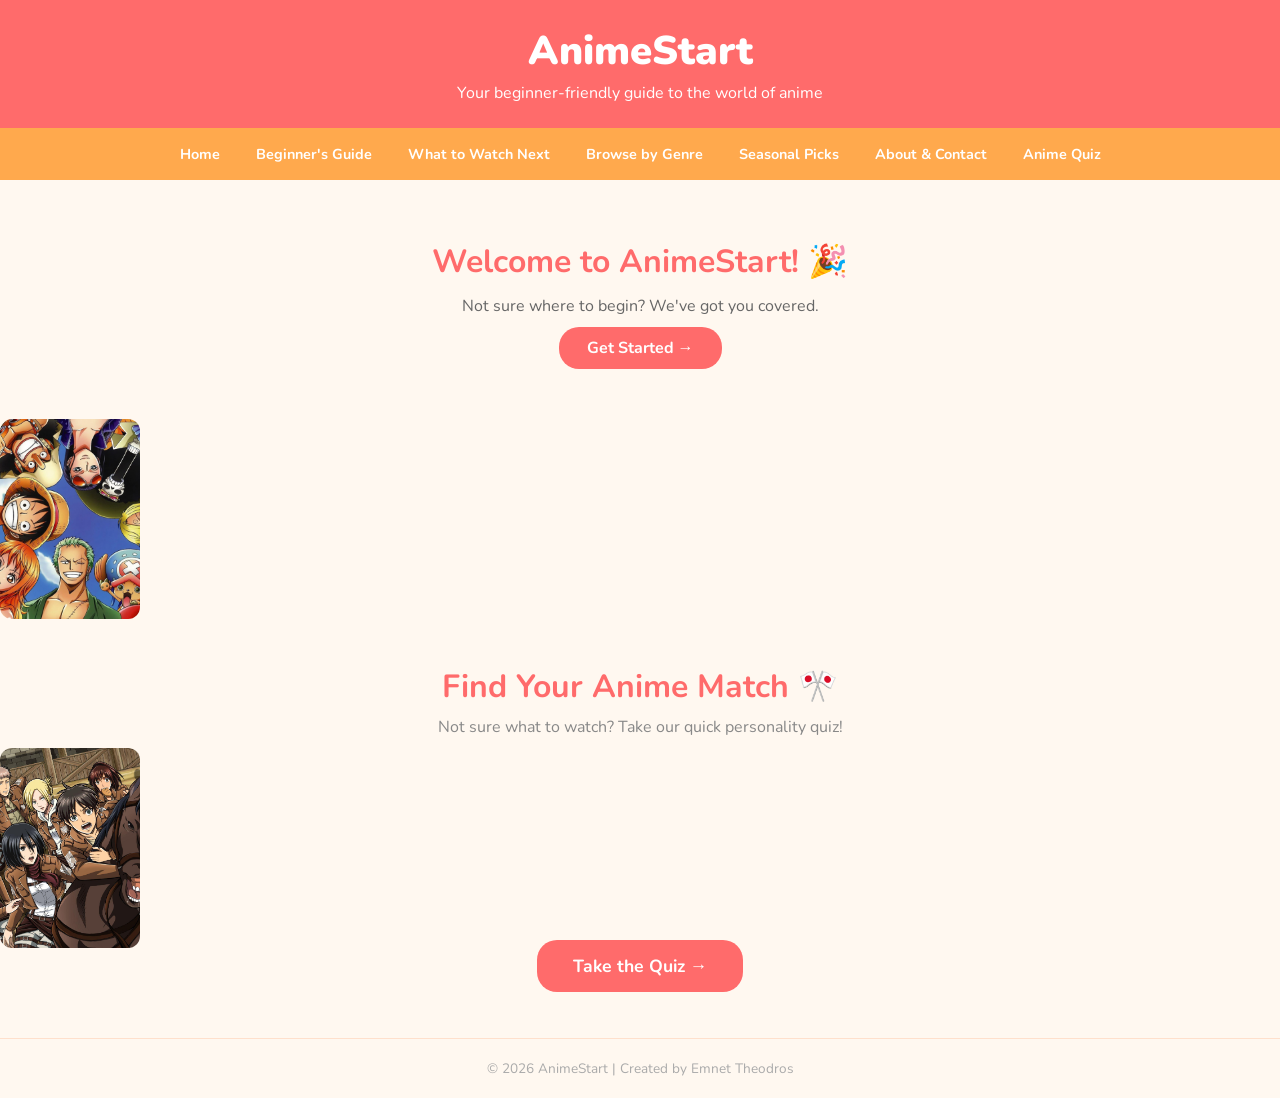
==== index.html @ 5220f3ac "images changes" ====
<!DOCTYPE html>
<html lang="en">
<head>
  <meta charset="UTF-8">
  <title>AnimeStart</title>
  <link href="https://fonts.googleapis.com/css2?family=Nunito:wght@400;700;900&display=swap" rel="stylesheet">
  <link rel="stylesheet" href="style.css">
</head>
<body>

  <header>
    <h1>AnimeStart</h1>
    <p>Your beginner-friendly guide to the world of anime</p>
  </header>

  <nav>
    <a href="index.html">Home</a>
    <a href="beginners-guide.html">Beginner's Guide</a>
    <a href="what-to-watch.html">What to Watch Next</a>
    <a href="browse-by-genre.html">Browse by Genre</a>
    <a href="seasonal-picks.html">Seasonal Picks</a>
    <a href="about.html">About & Contact</a>
    <a href="quiz.html">Anime Quiz</a>
  </nav>

  <section class="hero">
    <h2>Welcome to AnimeStart! 🎉</h2>
    <p>Not sure where to begin? We've got you covered.</p>
    <a href="beginners-guide.html">Get Started →</a>
  </section>

  <img src="images/one-piece.jpg" alt="Demon Slayer" style="width:140px; height:200px; object-fit:cover; border-radius:12px;">


  <div class="page-title">
    <h2>Find Your Anime Match 🎌</h2>
    <p>Not sure what to watch? Take our quick personality quiz!</p>
  </div>

  <img src="images/aot.jpg" alt="Attack on Titan" style="width:140px; height:200px; object-fit:cover; border-radius:12px;">

  <div style="text-align: center; margin-bottom: 60px;">
    <a href="quiz.html" style="background-color: #ff6b6b; color: white; text-decoration: none; padding: 14px 36px; border-radius: 20px; font-weight: 700; font-size: 1.1rem;">Take the Quiz →</a>
  </div>
  
  <footer>
    &copy; 2026 AnimeStart | Created by Emnet Theodros
  </footer>

</body>
</html>
---- style.css ----
* {
  margin: 0;
  padding: 0;
  box-sizing: border-box;
}
body {
  font-family: 'Nunito', sans-serif;
  background-color: #fff8f0;
  color: #333;
}
header {
  background-color: #ff6b6b;
  padding: 24px;
  text-align: center;
  color: white;
}
header h1 {
  font-size: 2.5rem;
  font-weight: 900;
}
header p {
  font-size: 1rem;
  margin-top: 4px;
}
nav {
  background-color: #ffa94d;
  display: flex;
  justify-content: center;
  flex-wrap: wrap;
  gap: 8px;
  padding: 10px;
}
nav a {
  color: white;
  text-decoration: none;
  padding: 6px 14px;
  border-radius: 20px;
  font-weight: 700;
  font-size: 0.9rem;
}
nav a:hover {
  background-color: rgba(255,255,255,0.25);
}
.hero {
  text-align: center;
  padding: 60px 20px;
}
.hero h2 {
  font-size: 2rem;
  color: #ff6b6b;
  margin-bottom: 12px;
}
.hero p {
  font-size: 1rem;
  color: #666;
  margin-bottom: 20px;
}
.hero a {
  background-color: #ff6b6b;
  color: white;
  text-decoration: none;
  padding: 10px 28px;
  border-radius: 20px;
  font-weight: 700;
}
.hero a:hover {
  background-color: #ffa94d;
}
.page-title {
  text-align: center;
  padding: 40px 20px 10px;
}
.page-title h2 {
  font-size: 2rem;
  color: #ff6b6b;
}
.page-title p {
  color: #888;
  margin-top: 8px;
}
.guides {
  display: flex;
  flex-direction: column;
  gap: 16px;
  max-width: 680px;
  margin: 30px auto 60px;
  padding: 0 20px;
}
.guide-card {
  background: white;
  border-radius: 12px;
  padding: 20px;
  border-left: 5px solid #ffa94d;
}
.guide-card h3 {
  font-size: 1rem;
  color: #ff6b6b;
  margin-bottom: 6px;
}
.guide-card p {
  font-size: 0.9rem;
  color: #666;
  line-height: 1.6;
}
.guide-card strong {
  color: #ffa94d;
}
footer {
  text-align: center;
  padding: 20px;
  font-size: 0.85rem;
  color: #aaa;
  border-top: 1px solid #ffe0cc;
}
.two-column {
  display: flex;
  gap: 24px;
  max-width: 900px;
  margin: 30px auto 60px;
  padding: 0 20px;
}
.column {
  flex: 1;
  display: flex;
  flex-direction: column;
  gap: 16px;
}
.column h3 {
  color: #ff6b6b;
  font-size: 1.3rem;
  margin-bottom: 4px;
}
.genre-section {
  max-width: 900px;
  margin: 30px auto 60px;
  padding: 0 20px;
  display: flex;
  flex-direction: column;
  gap: 40px;
}
.genre-block h3 {
  font-size: 1.4rem;
  font-weight: 900;
  color: #ff6b6b;
  margin-bottom: 6px;
  border-bottom: 2px solid #ffa94d;
  padding-bottom: 6px;
}
.genre-block p {
  font-size: 0.9rem;
  color: #888;
  margin-bottom: 14px;
}
.genre-cards {
  display: flex;
  flex-wrap: wrap;
  gap: 16px;
}
.genre-card {
  background: white;
  border-radius: 12px;
  padding: 16px;
  flex: 1;
  min-width: 200px;
  border-left: 5px solid #ffa94d;
}
.genre-card h4 {
  font-size: 1rem;
  font-weight: 700;
  color: #ff6b6b;
  margin-bottom: 6px;
}
.genre-card p {
  font-size: 0.85rem;
  color: #666;
  line-height: 1.5;
  margin-bottom: 0;
}
.about-wrapper {
  max-width: 720px;
  margin: 40px auto 60px;
  padding: 0 24px;
  display: flex;
  flex-direction: column;
  gap: 30px;
}
.about-card {
  background: white;
  border-radius: 16px;
  padding: 28px;
  border-left: 5px solid #ffa94d;
}
.about-card h3 {
  font-size: 1.2rem;
  color: #ff6b6b;
  margin-bottom: 12px;
}
.about-card p {
  font-size: 0.95rem;
  color: #555;
  line-height: 1.8;
  margin-bottom: 10px;
}
.about-card p:last-child {
  margin-bottom: 0;
}
.stream-grid {
  display: flex;
  flex-direction: column;
  align-items: center;
  gap: 12px;
  margin-top: 8px;
}
.stream-link {
  background: #fff8f0;
  border: 2px solid #ffd6b0;
  border-radius: 12px;
  padding: 10px 20px;
  text-decoration: none;
  color: #ff6b6b;
  font-weight: 700;
  font-size: 0.9rem;
  font-family: 'Nunito', sans-serif;
}
.stream-link:hover {
  background: #ffe8cc;
  border-color: #ffa94d;
}
.form-group {
  display: flex;
  flex-direction: column;
  gap: 12px;
}
.form-group input,
.form-group textarea {
  width: 100%;
  padding: 12px 16px;
  border-radius: 12px;
  border: 2px solid #ffd6b0;
  font-family: 'Nunito', sans-serif;
  font-size: 0.95rem;
  color: #333;
  background: white;
  resize: vertical;
}
.form-group input:focus,
.form-group textarea:focus {
  outline: none;
  border-color: #ffa94d;
}
.form-group button {
  align-self: flex-start;
  background-color: #ff6b6b;
  color: white;
  border: none;
  padding: 10px 28px;
  border-radius: 20px;
  font-family: 'Nunito', sans-serif;
  font-size: 1rem;
  font-weight: 700;
  cursor: pointer;
}
.form-group button:hover {
  background-color: #ffa94d;
}
#form-thanks {
  display: none;
  color: #ff6b6b;
  font-weight: 700;
  font-size: 1rem;
  margin-top: 8px;
}
.hero-inner {
  display: flex;
  align-items: center;
  justify-content: center;
  gap: 30px;
  flex-wrap: wrap;
}
.hero-img {
  width: 180px;
  height: 220px;
  object-fit: cover;
  border-radius: 16px;
  box-shadow: 0 4px 16px rgba(0,0,0,0.1);
}
.hero-text {
  display: flex;
  flex-direction: column;
  align-items: center;
  gap: 12px;
}
.contact-form {
  max-width: 680px;
  margin: 10px auto 60px;
  padding: 0 20px;
  display: flex;
  flex-direction: column;
  gap: 14px;
}
.contact-form h3 {
  font-size: 1.3rem;
  color: #ff6b6b;
  margin-bottom: 4px;
}
.contact-form input,
.contact-form textarea {
  width: 100%;
  padding: 12px 16px;
  border-radius: 12px;
  border: 2px solid #ffd6b0;
  font-family: 'Nunito', sans-serif;
  font-size: 0.95rem;
  color: #333;
  background: white;
  resize: vertical;
}
.contact-form input:focus,
.contact-form textarea:focus {
  outline: none;}
  
.quiz-wrapper {
  max-width: 680px;
  margin: 40px auto 60px;
  padding: 0 24px;
}
.quiz-card {
  background: white;
  border-radius: 16px;
  padding: 32px;
  border-left: 5px solid #ffa94d;
}
.progress-bar-wrap {
  background: #ffe0cc;
  border-radius: 99px;
  height: 10px;
  margin-bottom: 24px;
  overflow: hidden;
}
.progress-bar-fill {
  background: #ff6b6b;
  height: 10px;
  border-radius: 99px;
  transition: width 0.4s ease;
}
.question-text {
  font-size: 1.1rem;
  font-weight: 700;
  color: #333;
  margin-bottom: 20px;
  line-height: 1.5;
}
.question-count {
  font-size: 0.85rem;
  color: #aaa;
  margin-bottom: 6px;
}
.options {
  display: flex;
  flex-direction: column;
  gap: 12px;
}
.option-btn {
  background: #fff8f0;
  border: 2px solid #ffd6b0;
  border-radius: 12px;
  padding: 14px 18px;
  font-family: 'Nunito', sans-serif;
  font-size: 0.95rem;
  font-weight: 700;
  color: #333;
  cursor: pointer;
  text-align: left;
  transition: all 0.2s;
}
.option-btn:hover {
  background: #ffe8cc;
  border-color: #ffa94d;
  color: #ff6b6b;
}
.option-btn.selected {
  background: #ff6b6b;
  border-color: #ff6b6b;
  color: white;
}
.next-btn {
  margin-top: 24px;
  background-color: #ff6b6b;
  color: white;
  border: none;
  padding: 12px 32px;
  border-radius: 20px;
  font-family: 'Nunito', sans-serif;
  font-size: 1rem;
  font-weight: 700;
  cursor: pointer;
  display: none;
}
.next-btn:hover { background-color: #ffa94d; }
.result-card { display: none; text-align: center; }
.result-emoji { font-size: 4rem; margin-bottom: 12px; }
.result-title { font-size: 1.8rem; font-weight: 900; color: #ff6b6b; margin-bottom: 8px; }
.result-desc { font-size: 0.95rem; color: #555; line-height: 1.8; margin-bottom: 20px; }
.result-watch { background: #fff8f0; border: 2px solid #ffd6b0; border-radius: 12px; padding: 16px; margin-bottom: 20px; text-align: left; }
.result-watch h4 { color: #ff6b6b; margin-bottom: 8px; font-size: 1rem; }
.result-watch a { display: inline-block; margin: 4px 6px 4px 0; background: #ff6b6b; color: white; text-decoration: none; padding: 6px 16px; border-radius: 20px; font-size: 0.85rem; font-weight: 700; }
.result-watch a:hover { background: #ffa94d; }
.restart-btn { background: transparent; border: 2px solid #ffa94d; color: #ffa94d; padding: 10px 28px; border-radius: 20px; font-family: 'Nunito', sans-serif; font-size: 1rem; font-weight: 700; cursor: pointer; }
.restart-btn:hover { background: #ffa94d; color: white; }

.about-section {
  max-width: 680px;
  margin: 30px auto 0;
  padding: 0 20px;
  display: flex;
  flex-direction: column;
  gap: 14px;
}

.about-section p {
  font-size: 0.95rem;
  color: #555;
  line-height: 1.8;
}

.links-section {
  max-width: 680px;
  margin: 30px auto 0;
  padding: 0 20px;
}

.links-section h3 {
  font-size: 1.2rem;
  color: #ff6b6b;
  margin-bottom: 14px;
}

.links-grid {
  display: flex;
  flex-wrap: wrap;
  gap: 10px;
}
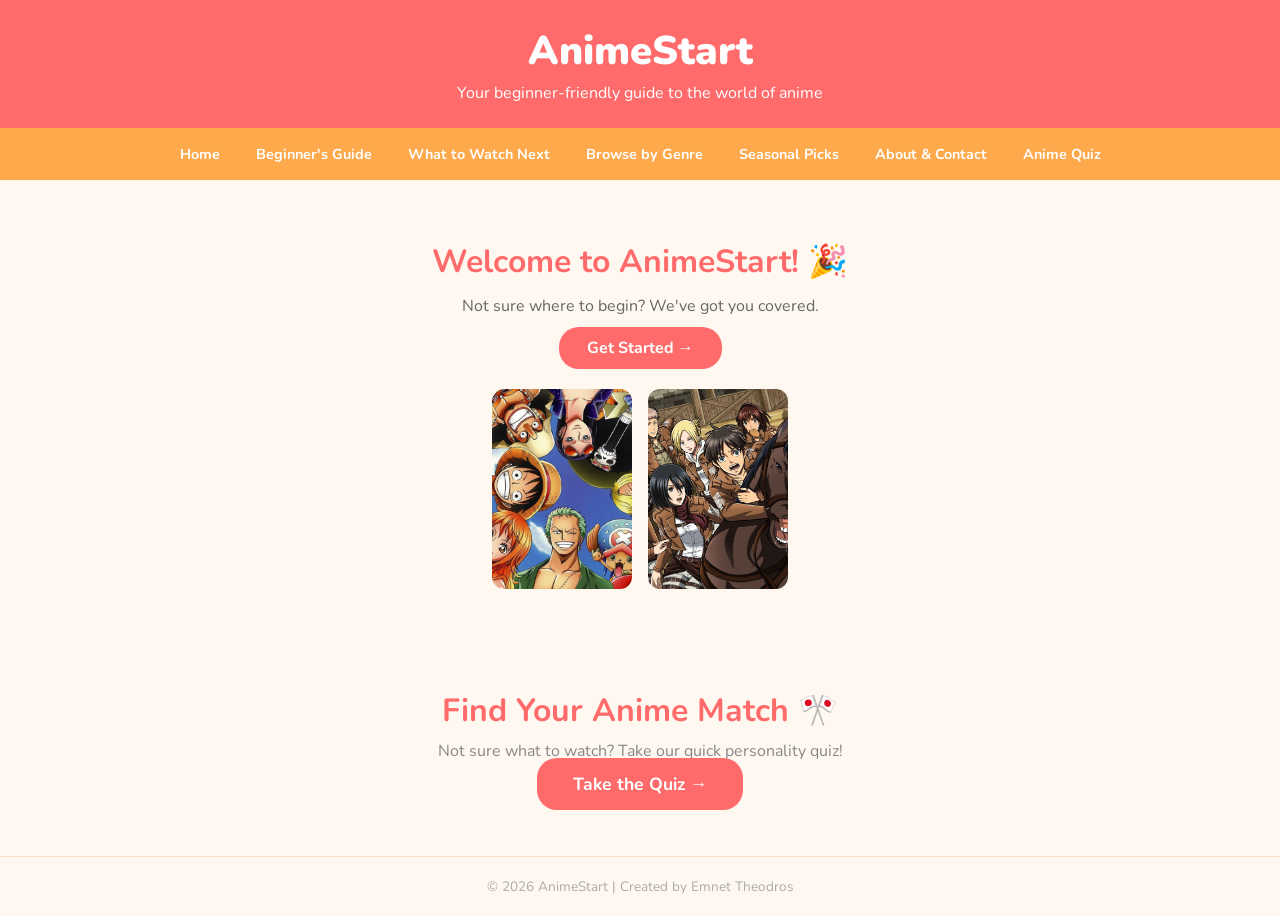
==== commit aaa905bc: "changes" ====
--- a/index.html
+++ b/index.html
@@ -24,20 +24,20 @@
   </nav>
 
   <section class="hero">
-    <h2>Welcome to AnimeStart! 🎉</h2>
-    <p>Not sure where to begin? We've got you covered.</p>
-    <a href="beginners-guide.html">Get Started →</a>
-  </section>
+  <h2>Welcome to AnimeStart! 🎉</h2>
+  <p>Not sure where to begin? We've got you covered.</p>
+  <a href="beginners-guide.html">Get Started →</a>
 
-  <img src="images/one-piece.jpg" alt="Demon Slayer" style="width:140px; height:200px; object-fit:cover; border-radius:12px;">
-
+  <div style="display:flex; gap:16px; justify-content:center; flex-wrap:wrap; margin-top:30px;">
+    <img src="images/one-piece.jpg" alt="One Peice" style="width:140px; height:200px; object-fit:cover; border-radius:12px;">
+    <img src="images/aot.jpg" alt="Attack on Titan" style="width:140px; height:200px; object-fit:cover; border-radius:12px;">
+  </div>
+</section>
 
   <div class="page-title">
     <h2>Find Your Anime Match 🎌</h2>
     <p>Not sure what to watch? Take our quick personality quiz!</p>
   </div>
-
-  <img src="images/aot.jpg" alt="Attack on Titan" style="width:140px; height:200px; object-fit:cover; border-radius:12px;">
 
   <div style="text-align: center; margin-bottom: 60px;">
     <a href="quiz.html" style="background-color: #ff6b6b; color: white; text-decoration: none; padding: 14px 36px; border-radius: 20px; font-weight: 700; font-size: 1.1rem;">Take the Quiz →</a>
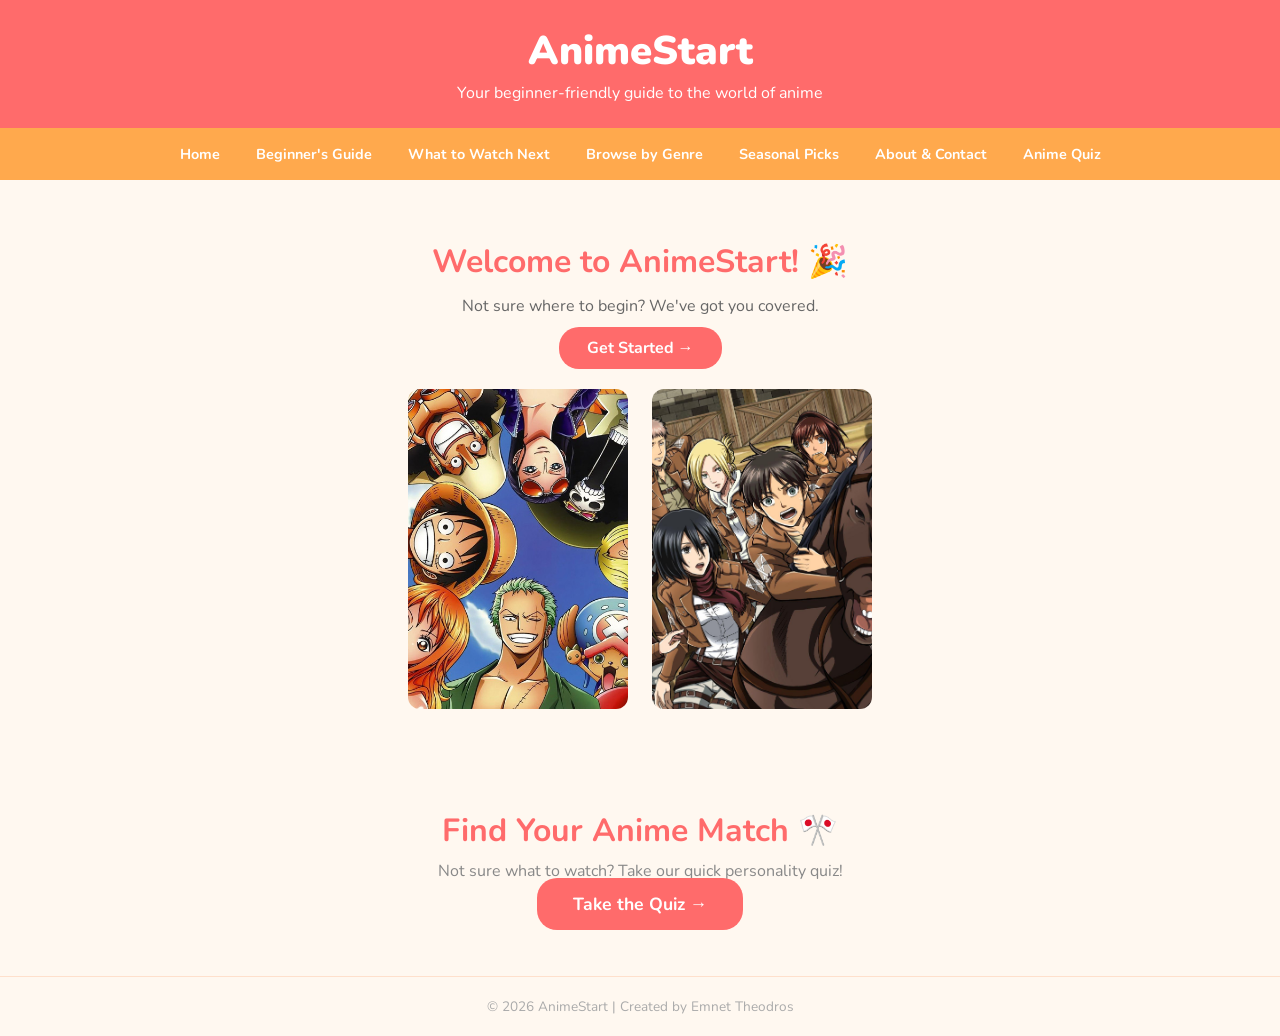
==== commit 24922298: "images changed" ====
--- a/index.html
+++ b/index.html
@@ -28,9 +28,9 @@
   <p>Not sure where to begin? We've got you covered.</p>
   <a href="beginners-guide.html">Get Started →</a>
 
-  <div style="display:flex; gap:16px; justify-content:center; flex-wrap:wrap; margin-top:30px;">
-    <img src="images/one-piece.jpg" alt="One Peice" style="width:140px; height:200px; object-fit:cover; border-radius:12px;">
-    <img src="images/aot.jpg" alt="Attack on Titan" style="width:140px; height:200px; object-fit:cover; border-radius:12px;">
+  <div style="display:flex; gap:24px; justify-content:center; flex-wrap:wrap; margin-top:30px; max-width:900px; margin-left:auto; margin-right:auto;">
+    <img src="images/one-piece.jpg" alt="One Piece" style="width:220px; height:320px; object-fit:cover; border-radius:12px;">
+    <img src="images/aot.jpg" alt="Attack on Titan" style="width:220px; height:320px; object-fit:cover; border-radius:12px;">
   </div>
 </section>
 
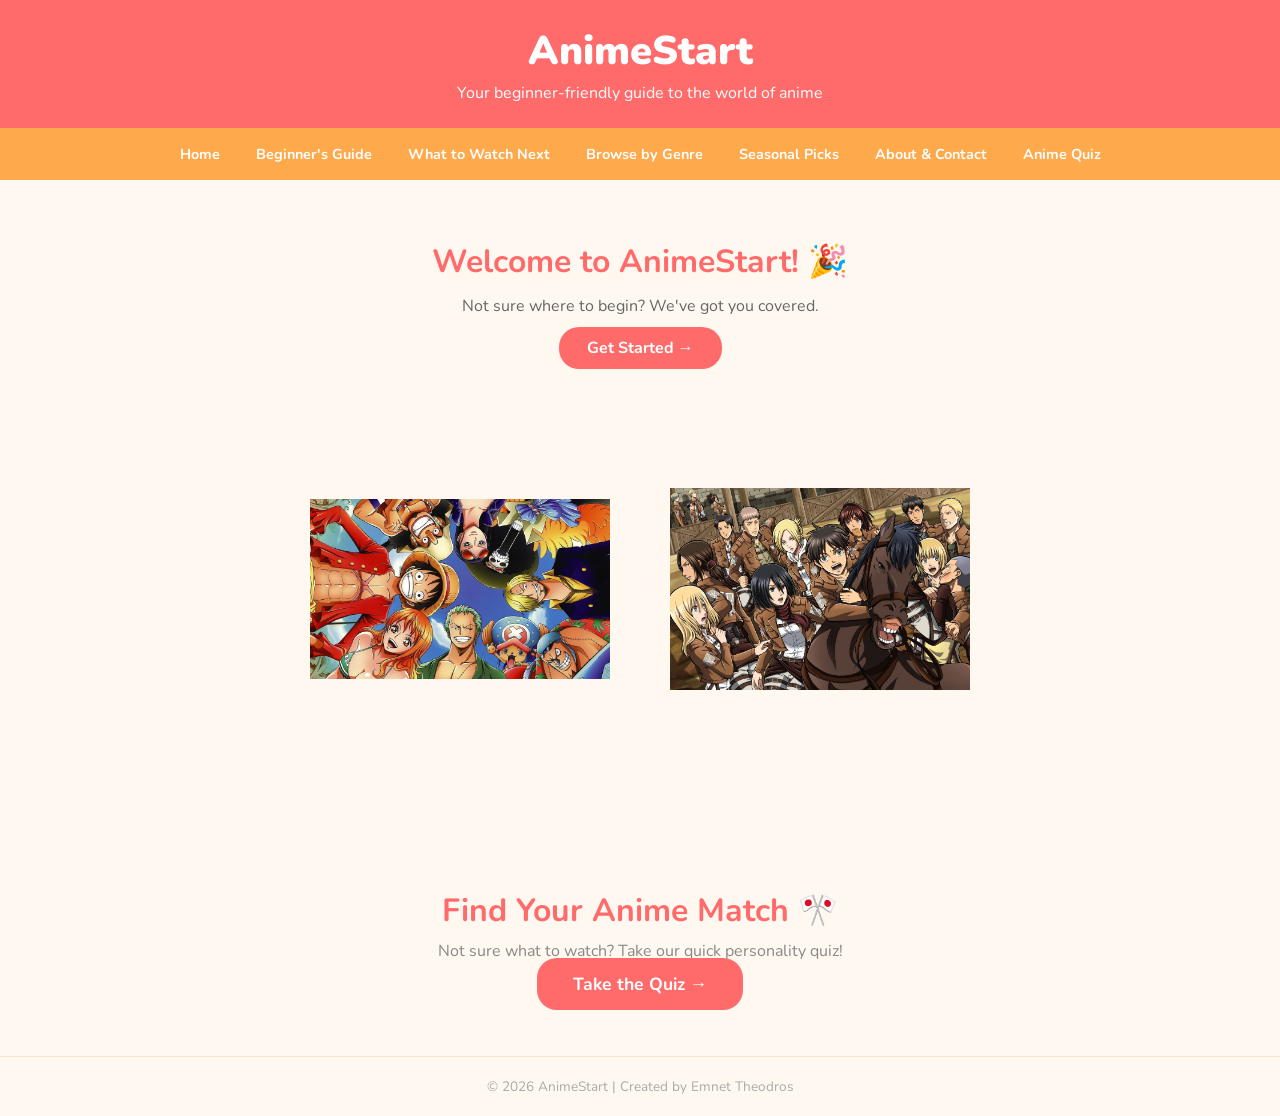
==== commit 180dd176: "images changes" ====
--- a/index.html
+++ b/index.html
@@ -28,10 +28,10 @@
   <p>Not sure where to begin? We've got you covered.</p>
   <a href="beginners-guide.html">Get Started →</a>
 
-  <div style="display:flex; gap:24px; justify-content:center; flex-wrap:wrap; margin-top:30px; max-width:900px; margin-left:auto; margin-right:auto;">
-    <img src="images/one-piece.jpg" alt="One Piece" style="width:220px; height:320px; object-fit:cover; border-radius:12px;">
-    <img src="images/aot.jpg" alt="Attack on Titan" style="width:220px; height:320px; object-fit:cover; border-radius:12px;">
-  </div>
+  <div style="display:flex; gap:60px; justify-content:center; flex-wrap:wrap; margin-top:30px;">
+    <img src="images/one-piece.jpg" alt="One Piece" style="width:300px; height:400px; object-fit:contain; border-radius:12px;">
+    <img src="images/aot.jpg" alt="Attack on Titan" style="width:300px; height:400px; object-fit:contain; border-radius:12px;">
+</div>
 </section>
 
   <div class="page-title">
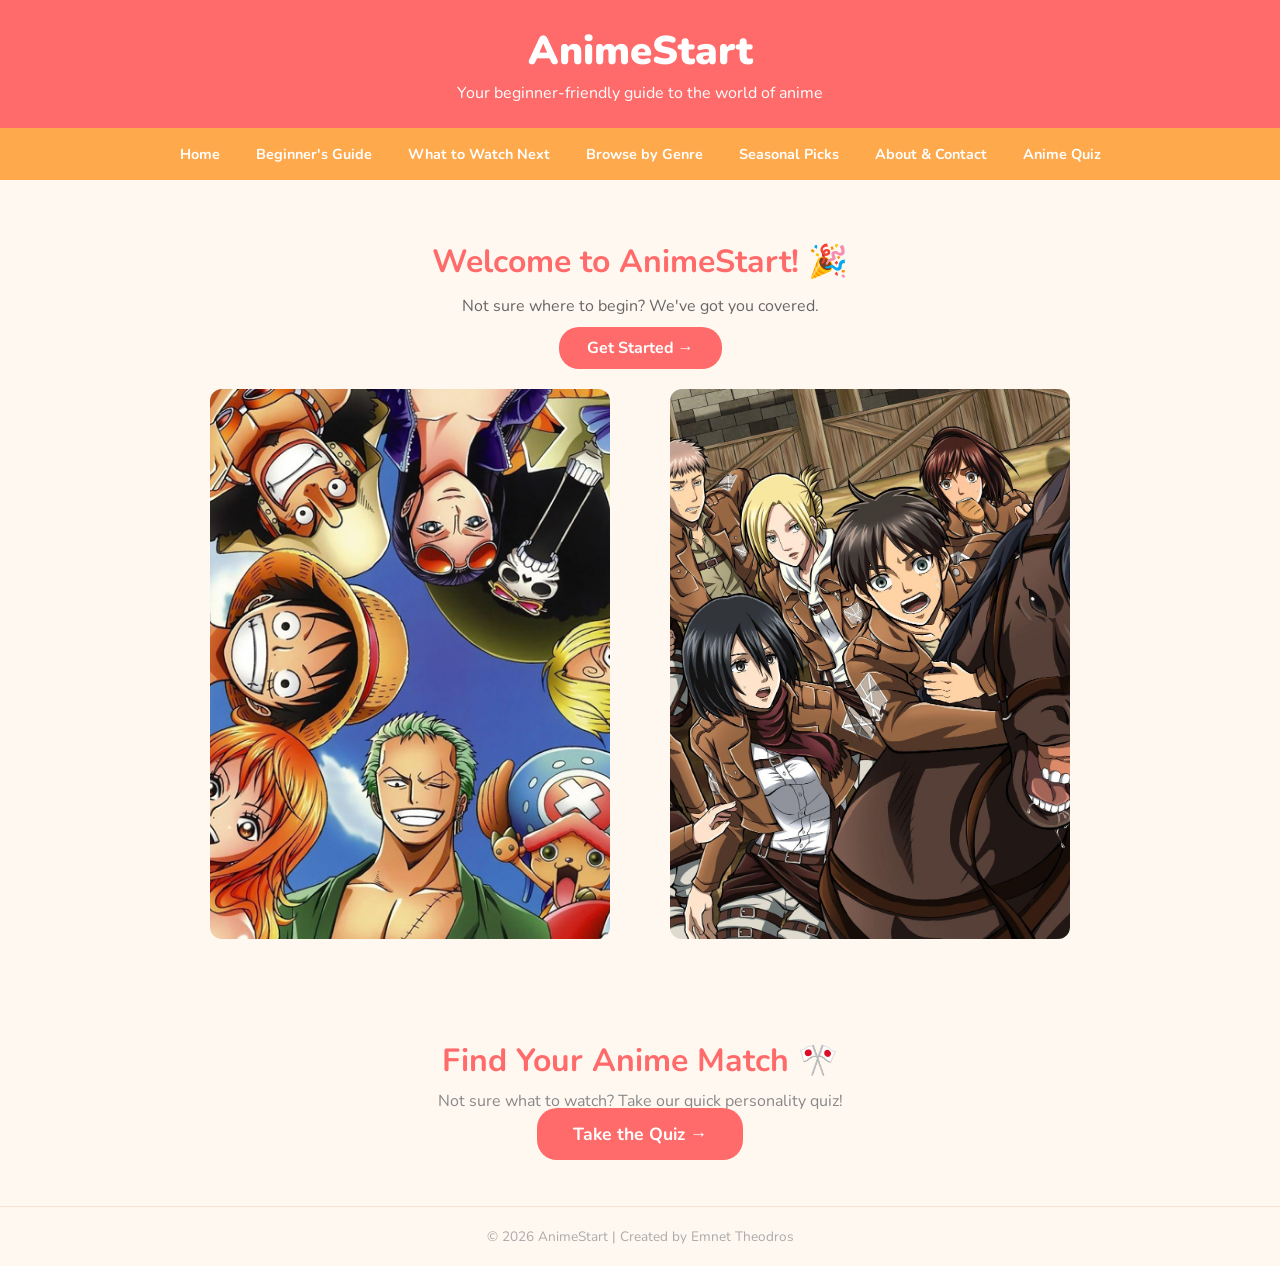
==== commit d21fd355: "images changes" ====
--- a/index.html
+++ b/index.html
@@ -29,8 +29,8 @@
   <a href="beginners-guide.html">Get Started →</a>
 
   <div style="display:flex; gap:60px; justify-content:center; flex-wrap:wrap; margin-top:30px;">
-    <img src="images/one-piece.jpg" alt="One Piece" style="width:300px; height:400px; object-fit:contain; border-radius:12px;">
-    <img src="images/aot.jpg" alt="Attack on Titan" style="width:300px; height:400px; object-fit:contain; border-radius:12px;">
+    <img src="images/one-piece.jpg" alt="One Piece" style="width:400px; height:550px; object-fit:cover; object-position:center top; border-radius:12px;">
+    <img src="images/aot.jpg" alt="Attack on Titan" style="width:400px; height:550px; object-fit:cover; object-position:center top; border-radius:12px;">
 </div>
 </section>
 
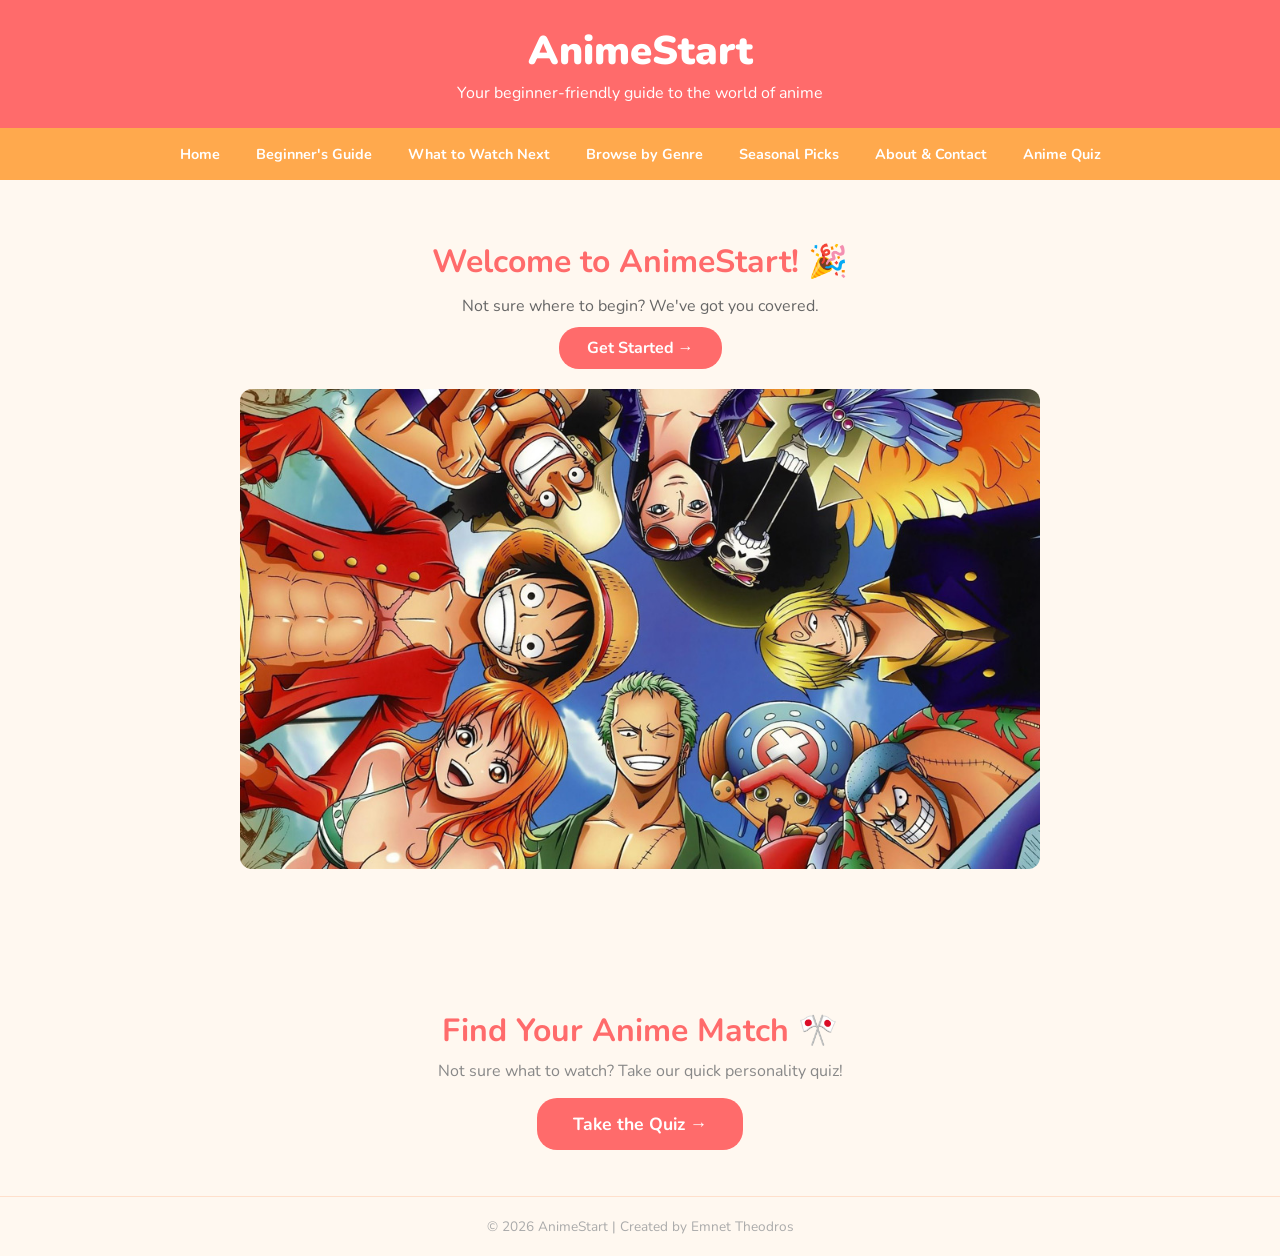
==== commit cc780d30: "chnages to button and images" ====
--- a/index.html
+++ b/index.html
@@ -24,23 +24,21 @@
   </nav>
 
   <section class="hero">
-  <h2>Welcome to AnimeStart! 🎉</h2>
-  <p>Not sure where to begin? We've got you covered.</p>
-  <a href="beginners-guide.html">Get Started →</a>
+    <h2>Welcome to AnimeStart! 🎉</h2>
+    <p>Not sure where to begin? We've got you covered.</p>
+    <a href="beginners-guide.html">Get Started →</a>
+    <div style="margin-top:30px;">
+      <img src="images/one-piece.jpg" alt="One Piece" style="width:80%; max-width:800px; border-radius:12px; display:block; margin:0 auto;">
+    </div>
+  </section>
 
-  <div style="display:flex; gap:60px; justify-content:center; flex-wrap:wrap; margin-top:30px;">
-    <img src="images/one-piece.jpg" alt="One Piece" style="width:400px; height:550px; object-fit:cover; object-position:center top; border-radius:12px;">
-    <img src="images/aot.jpg" alt="Attack on Titan" style="width:400px; height:550px; object-fit:cover; object-position:center top; border-radius:12px;">
-</div>
-</section>
-
-  <div class="page-title">
+  <div class="page-title" style="margin-top:40px;">
     <h2>Find Your Anime Match 🎌</h2>
     <p>Not sure what to watch? Take our quick personality quiz!</p>
   </div>
 
-  <div style="text-align: center; margin-bottom: 60px;">
-    <a href="quiz.html" style="background-color: #ff6b6b; color: white; text-decoration: none; padding: 14px 36px; border-radius: 20px; font-weight: 700; font-size: 1.1rem;">Take the Quiz →</a>
+  <div style="text-align:center; margin-top:20px; margin-bottom:60px;">
+    <a href="quiz.html" style="background-color:#ff6b6b; color:white; text-decoration:none; padding:14px 36px; border-radius:20px; font-weight:700; font-size:1.1rem;">Take the Quiz →</a>
   </div>
   
   <footer>
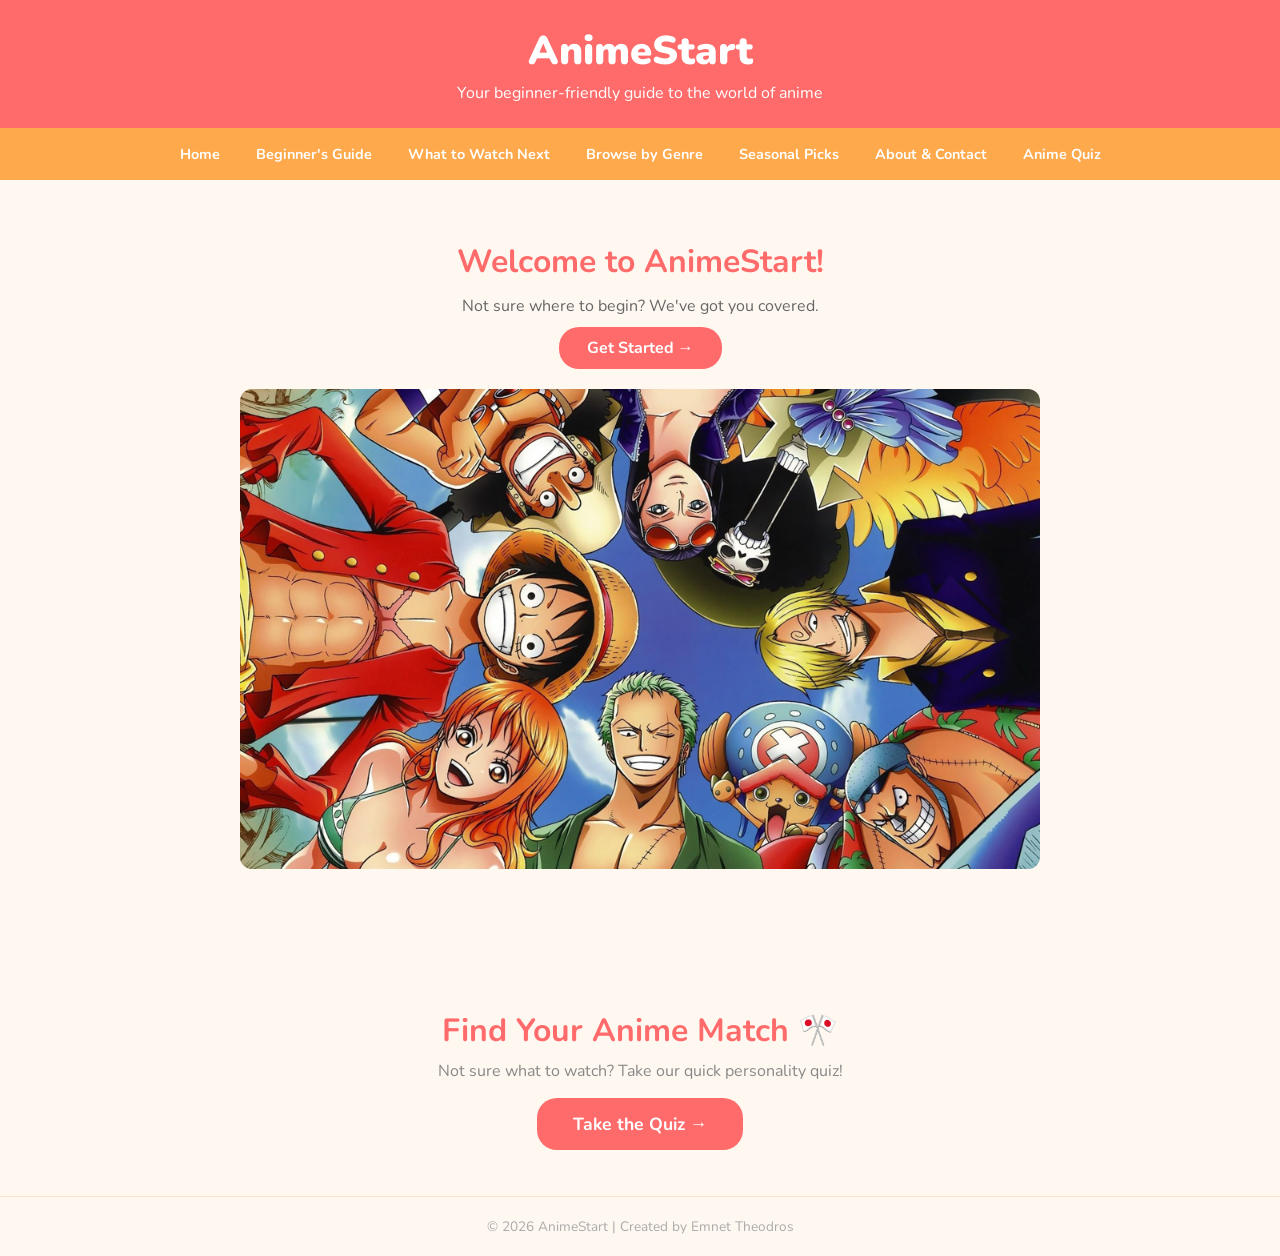
==== commit c0687783: "Update index.html" ====
--- a/index.html
+++ b/index.html
@@ -24,7 +24,7 @@
   </nav>
 
   <section class="hero">
-    <h2>Welcome to AnimeStart! 🎉</h2>
+    <h2>Welcome to AnimeStart! </h2>
     <p>Not sure where to begin? We've got you covered.</p>
     <a href="beginners-guide.html">Get Started →</a>
     <div style="margin-top:30px;">
@@ -46,4 +46,4 @@
   </footer>
 
 </body>
-</html>+</html>
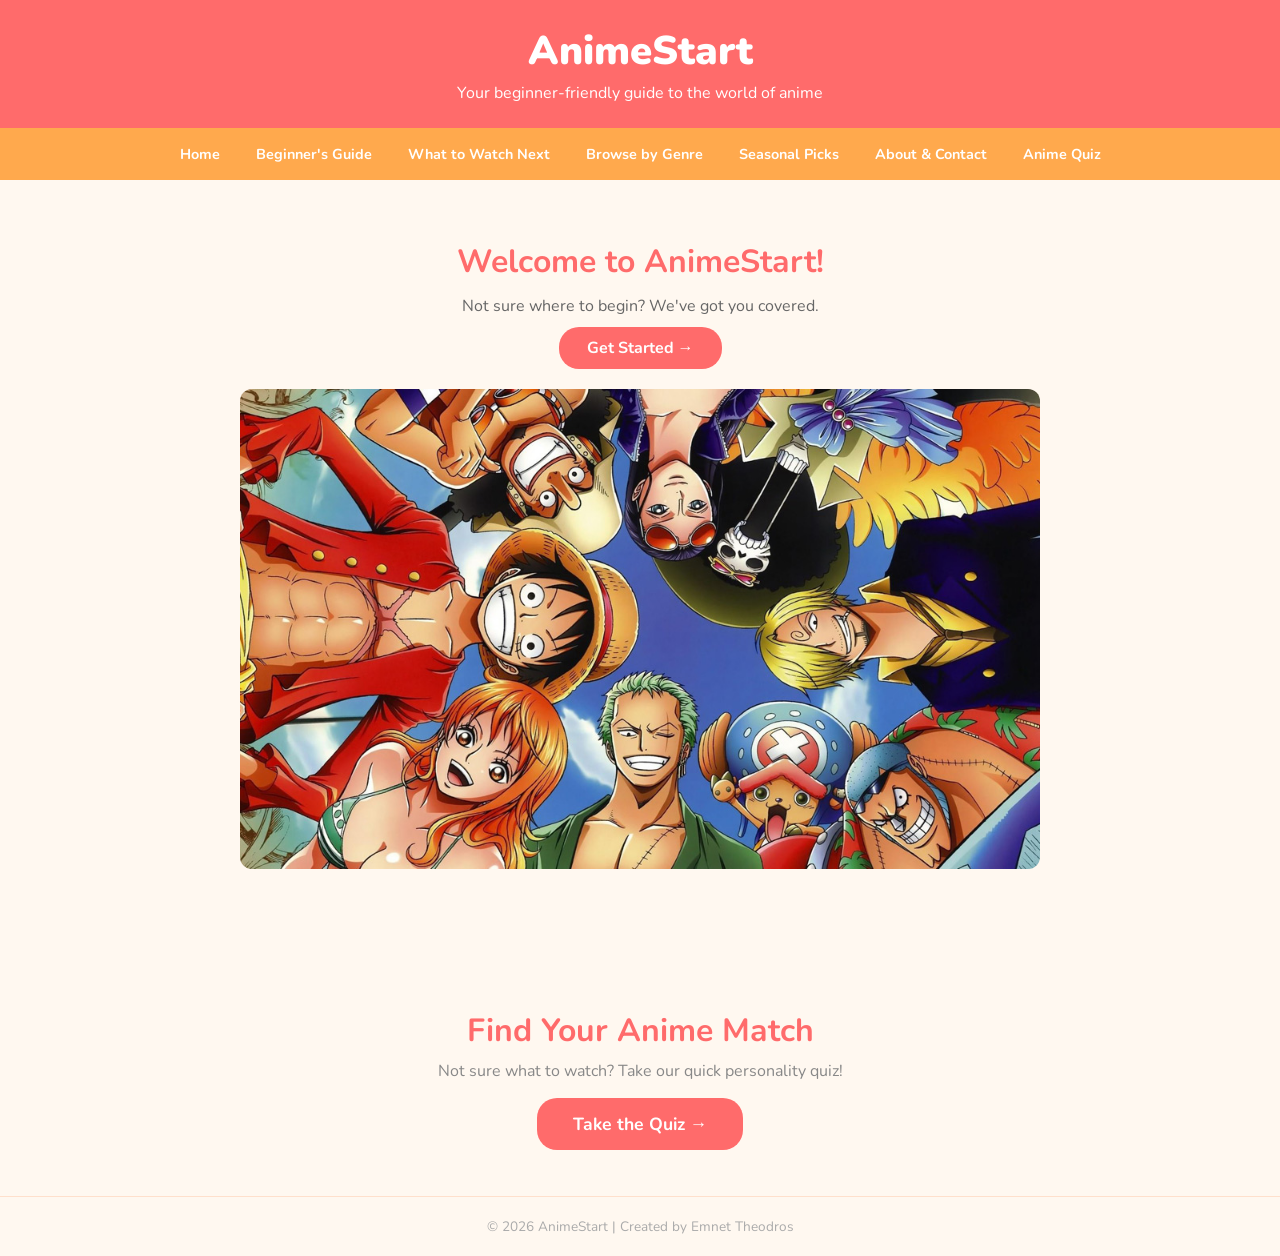
==== commit fea47f8a: "Update index.html" ====
--- a/index.html
+++ b/index.html
@@ -33,7 +33,7 @@
   </section>
 
   <div class="page-title" style="margin-top:40px;">
-    <h2>Find Your Anime Match 🎌</h2>
+    <h2>Find Your Anime Match </h2>
     <p>Not sure what to watch? Take our quick personality quiz!</p>
   </div>
 
